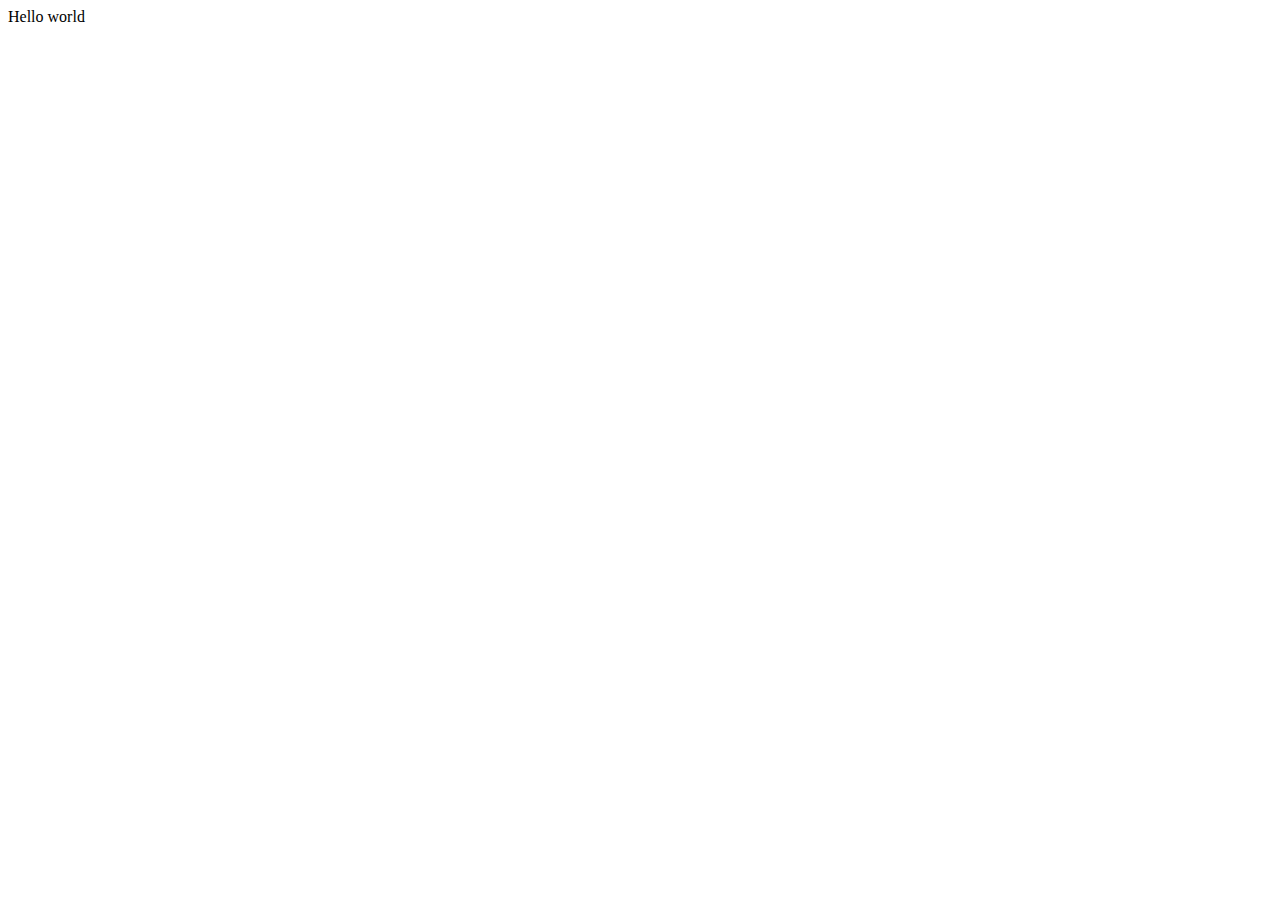
==== index.html @ 5f2f17da "Initial commit" ====
<!DOCTYPE html>
<html>

<head>
  <meta charset="utf-8">
  <meta name="viewport" content="width=device-width">
  <title>replit</title>
  <link href="style.css" rel="stylesheet" type="text/css" />
</head>

<body>
  Hello world
  <script src="script.js"></script>
</body>

</html>
---- style.css ----
html {
  height: 100%;
  width: 100%;
}
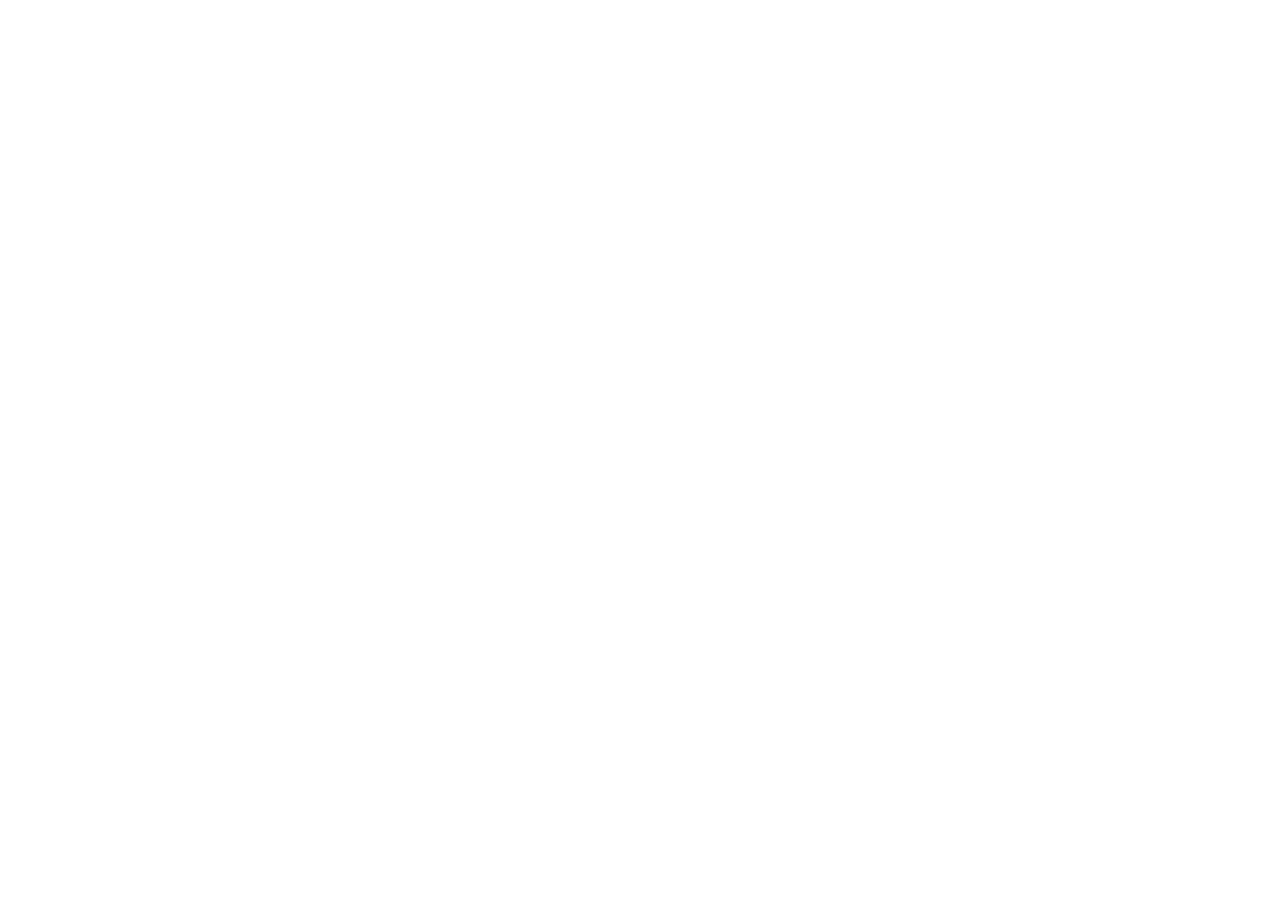
==== commit baf0e817: "primeiro Commit do HTML" ====
--- a/index.html
+++ b/index.html
@@ -4,12 +4,11 @@
 <head>
   <meta charset="utf-8">
   <meta name="viewport" content="width=device-width">
-  <title>replit</title>
+  <title>Feedback</title>
   <link href="style.css" rel="stylesheet" type="text/css" />
 </head>
 
 <body>
-  Hello world
   <script src="script.js"></script>
 </body>
 
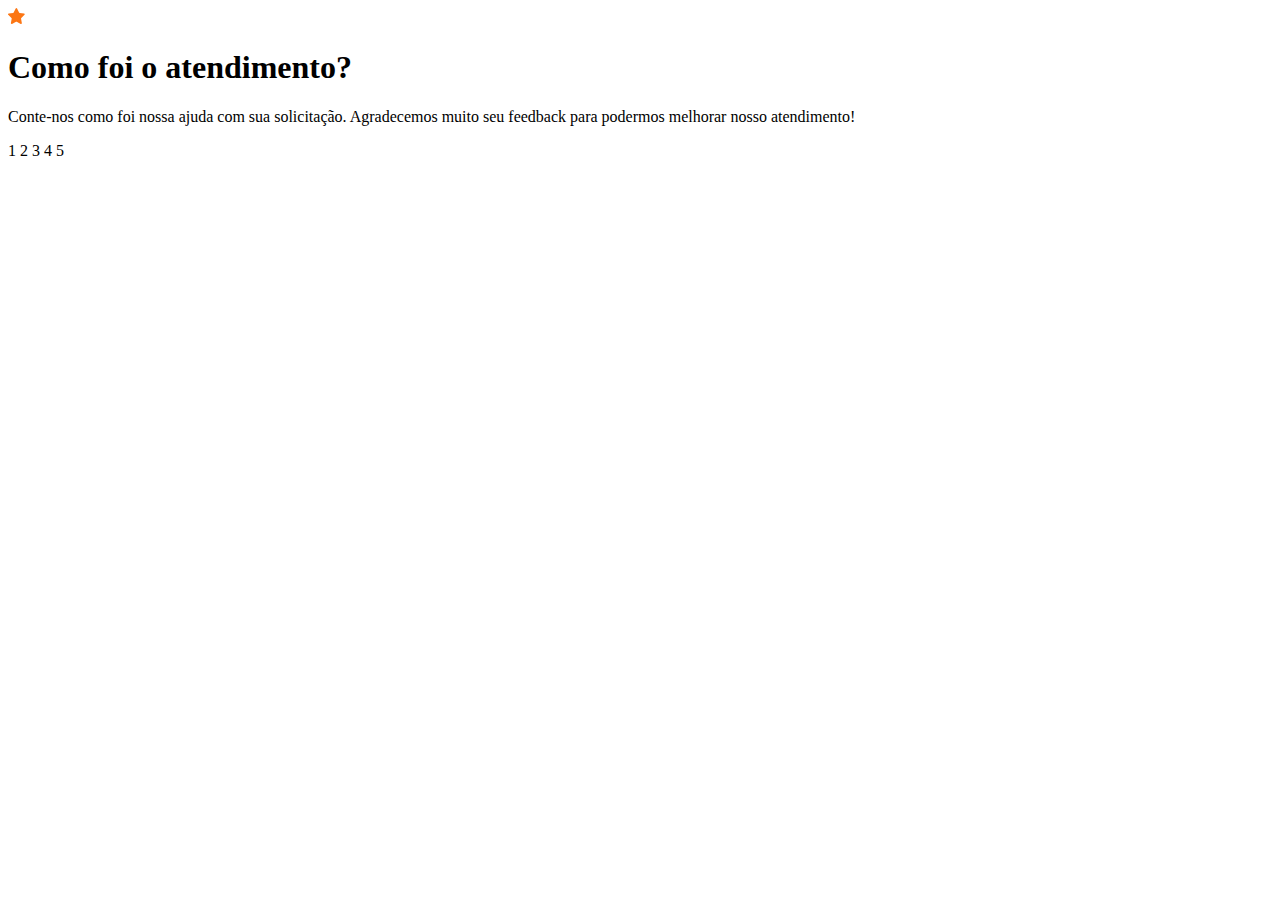
==== commit 630199c2: "segundo Commit HTML" ====
--- a/index.html
+++ b/index.html
@@ -9,7 +9,23 @@
 </head>
 
 <body>
-  <script src="script.js"></script>
+  <div class="card">
+   <div>
+     <img src="icon-star.svg" alt="estrela"> 
+   </div>
+
+    <h1>Como foi o atendimento?</h1>
+
+    <p>Conte-nos como foi nossa ajuda com sua       solicitação. Agradecemos muito seu feedback       para podermos melhorar nosso atendimento!</p>
+
+    <div>
+      <buttons>1</buttons>
+      <buttons>2</buttons>
+      <buttons>3</buttons>
+      <buttons>4</buttons>
+      <buttons>5</buttons>
+    </div>
+  </div>
 </body>
 
 </html>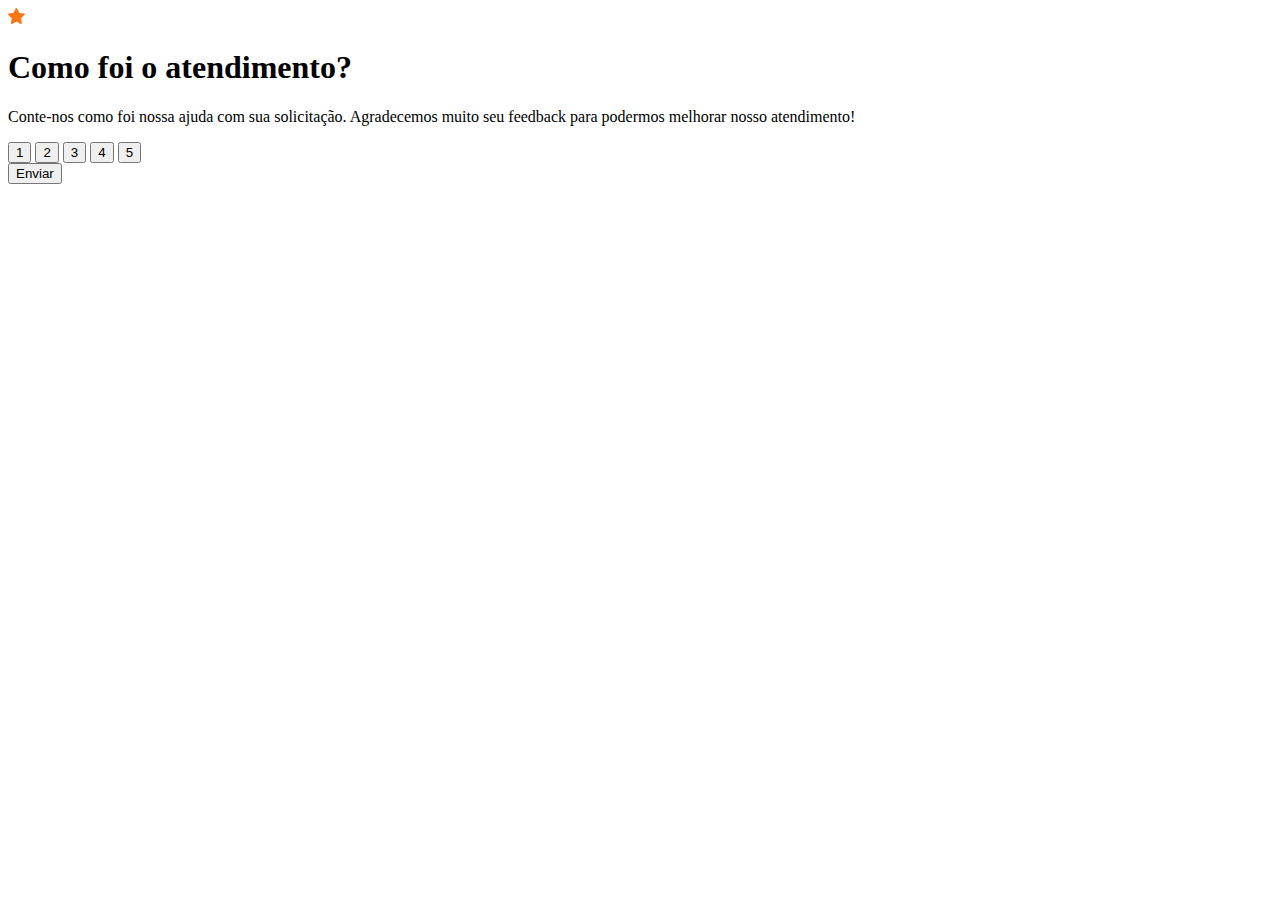
==== commit 89cb814e: "terceiro Commit do HTML" ====
--- a/index.html
+++ b/index.html
@@ -10,7 +10,7 @@
 
 <body>
   <div class="card">
-   <div>
+   <div class="estrela">
      <img src="icon-star.svg" alt="estrela"> 
    </div>
 
@@ -18,14 +18,15 @@
 
     <p>Conte-nos como foi nossa ajuda com sua       solicitação. Agradecemos muito seu feedback       para podermos melhorar nosso atendimento!</p>
 
-    <div>
-      <buttons>1</buttons>
-      <buttons>2</buttons>
-      <buttons>3</buttons>
-      <buttons>4</buttons>
-      <buttons>5</buttons>
+    <div class="Notas">
+      <button>1</button>
+      <button>2</button>
+      <button>3</button>
+      <button>4</button>
+      <button>5</button>
     </div>
+
+    <button>Enviar</button>
   </div>
 </body>
-
 </html>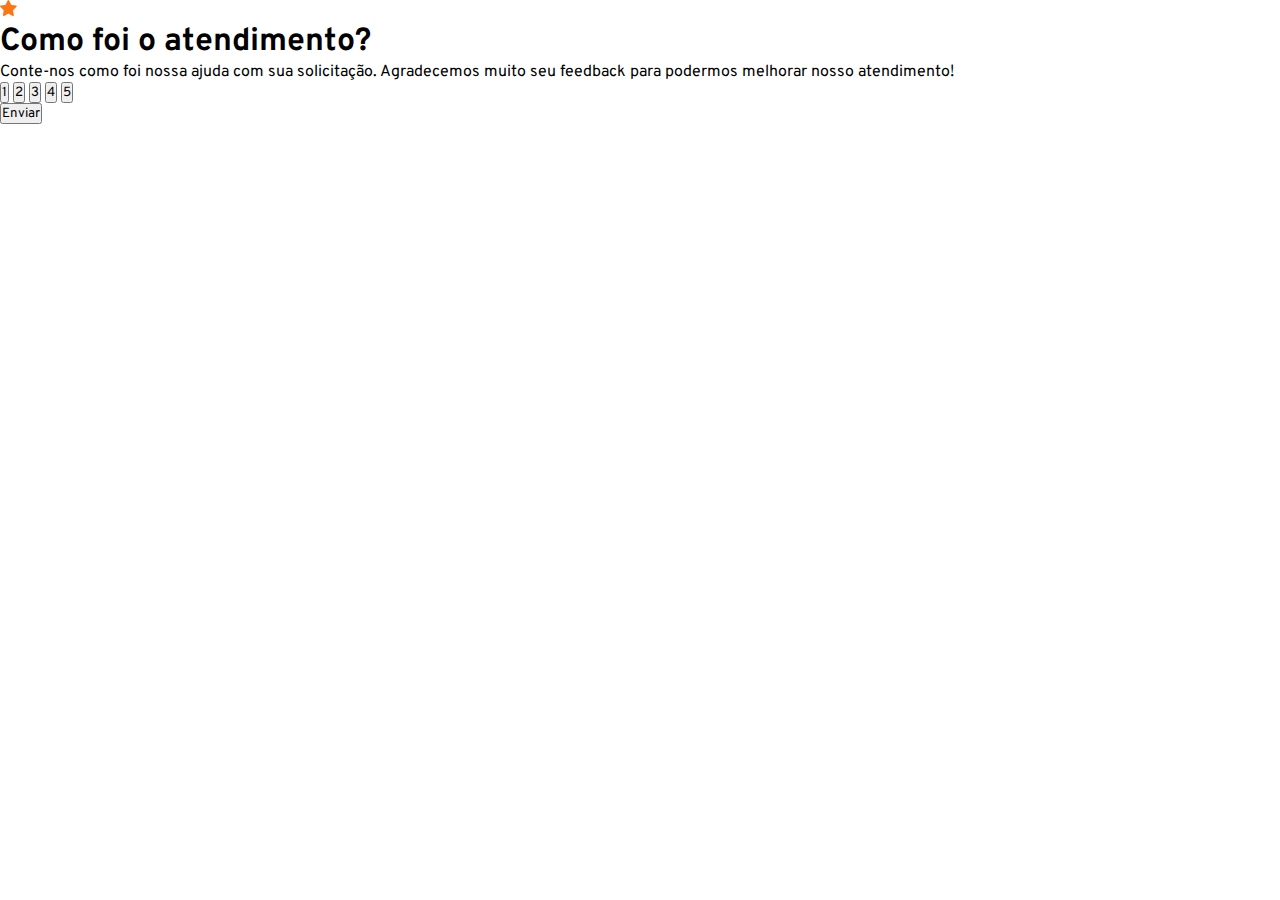
==== commit dbdc9043: "Quarto Commit do HTML e Primeiro Commit do CSS" ====
--- a/index.html
+++ b/index.html
@@ -6,6 +6,9 @@
   <meta name="viewport" content="width=device-width">
   <title>Feedback</title>
   <link href="style.css" rel="stylesheet" type="text/css" />
+  <link rel="preconnect" href="https://fonts.googleapis.com">
+  <link rel="preconnect" href="https://fonts.gstatic.com" crossorigin>
+  <link href="https://fonts.googleapis.com/css2?family=Overpass:ital,wght@0,100..900;1,100..900&display=swap" rel="stylesheet">
 </head>
 
 <body>
--- a/style.css
+++ b/style.css
@@ -1,4 +1,8 @@
-html {
-  height: 100%;
-  width: 100%;
-}+*{
+  margin: 0;
+  padding: 0;
+  box-sizing: border-box;
+  font-family: "Overpass", sans-serif;
+}
+   
+ 
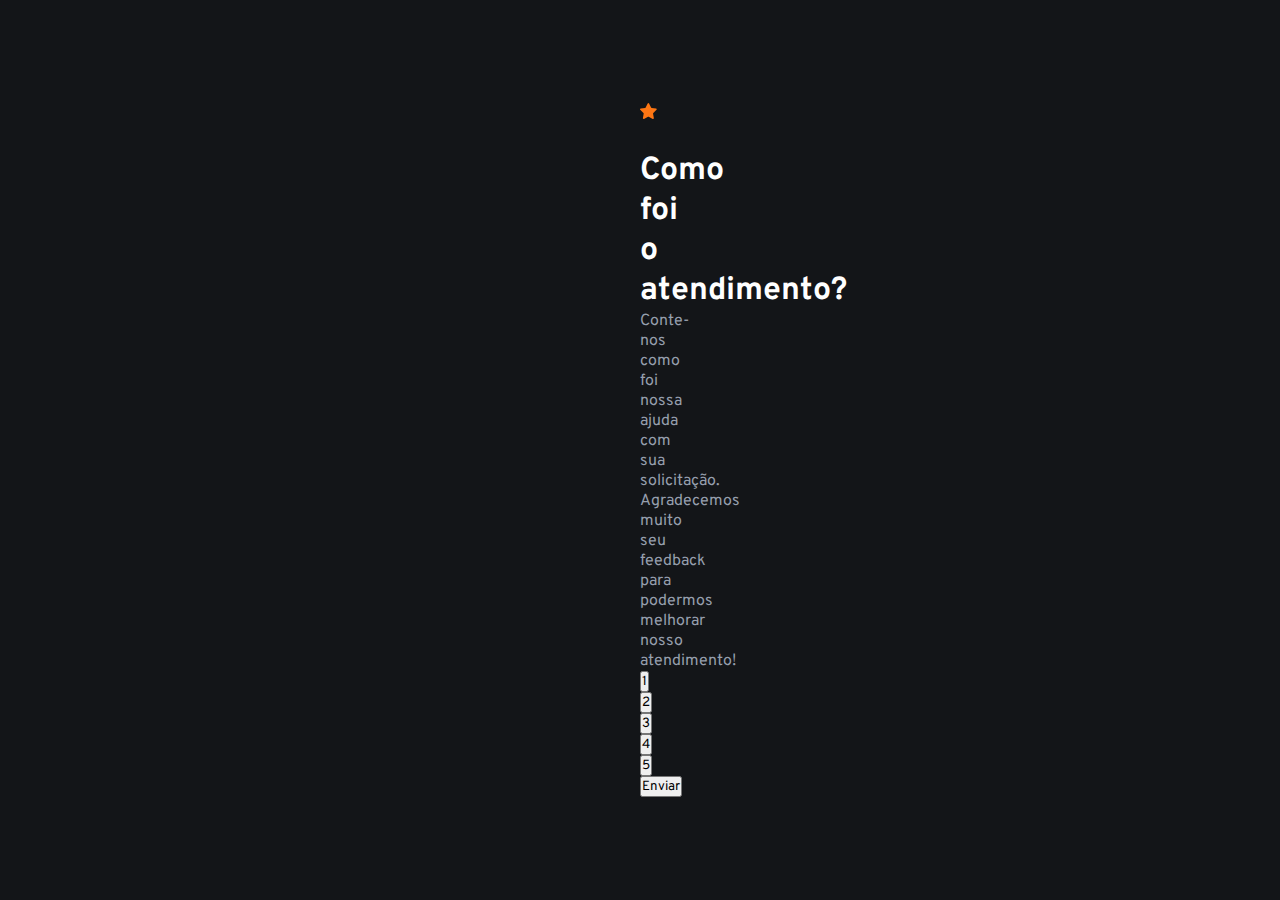
==== commit d885c6ed: "Terceiro Commit do CSS" ====
--- a/index.html
+++ b/index.html
@@ -19,7 +19,9 @@
 
     <h1>Como foi o atendimento?</h1>
 
-    <p>Conte-nos como foi nossa ajuda com sua       solicitação. Agradecemos muito seu feedback       para podermos melhorar nosso atendimento!</p>
+    <p>Conte-nos como foi nossa ajuda com sua     
+   solicitação. Agradecemos muito seu feedback       
+   para podermos melhorar nosso atendimento!</p>
 
     <div class="Notas">
       <button>1</button>
--- a/style.css
+++ b/style.css
@@ -4,5 +4,46 @@
   box-sizing: border-box;
   font-family: "Overpass", sans-serif;
 }
+
+:root{
+   --dark-blue: #262E38;
+   --light-grey: #969FAD;
+   --medium-grey: #7C8798;
+   --orange: #FC7614;
+   --white: #FFF;
+   --very-dark-blue: #131518;
+   --black-gradient: radial-gradient(98.96% 98.96% at 50% 0%, #232A34 0%, #181E27 100%);
+}
+
+body{
+  background-color: var(--very-dark-blue);
+
+  height: 100svh;
+
+  display: flex;
+  justify-content: center;
+  align-items: center;
+}
+
+.card{
+  background-color: var(--black-gradient);
+  max-width: 42px;
+  padding: 32px;
+  
+}
+
+.card h1{
+  color: var(--white);
+}
+
+.card p{
+  color: var(--light-grey);
+}
+
+.estrela{
+  background-color: var(--very-dark-blue);
+  width: 48px;
+  height: 48px;
+}
    
  
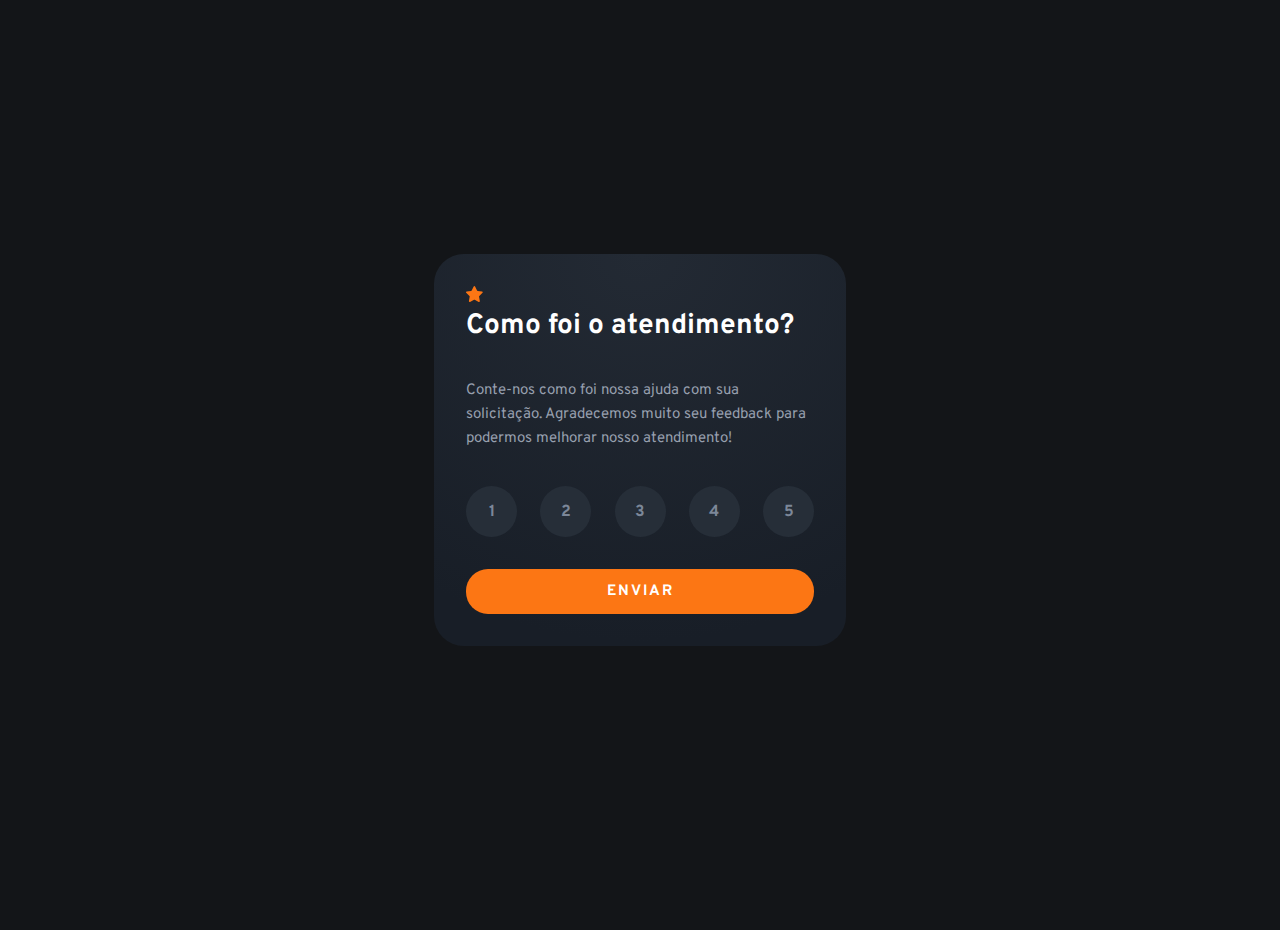
==== commit 0fab93b3: "setimo commit do CSS" ====
--- a/index.html
+++ b/index.html
@@ -5,6 +5,7 @@
   <meta charset="utf-8">
   <meta name="viewport" content="width=device-width">
   <title>Feedback</title>
+  
   <link href="style.css" rel="stylesheet" type="text/css" />
   <link rel="preconnect" href="https://fonts.googleapis.com">
   <link rel="preconnect" href="https://fonts.gstatic.com" crossorigin>
@@ -23,7 +24,7 @@
    solicitação. Agradecemos muito seu feedback       
    para podermos melhorar nosso atendimento!</p>
 
-    <div class="Notas">
+    <div class="botoes">
       <button>1</button>
       <button>2</button>
       <button>3</button>
@@ -31,7 +32,8 @@
       <button>5</button>
     </div>
 
-    <button>Enviar</button>
+  
+      <a href="./pages/agradecimentos.html">Enviar</a>
   </div>
 </body>
 </html>--- a/style.css
+++ b/style.css
@@ -3,6 +3,7 @@
   padding: 0;
   box-sizing: border-box;
   font-family: "Overpass", sans-serif;
+  -weblit-font-smoothing: antialiased;
 }
 
 :root{
@@ -16,34 +17,89 @@
 }
 
 body{
-  background-color: var(--very-dark-blue);
-
+  background-color: var(--very-dark-blue); 
   height: 100svh;
-
   display: flex;
   justify-content: center;
   align-items: center;
+
+  border-radius: 50%;
+
+  margin-bottom: 30px;
 }
 
 .card{
-  background-color: var(--black-gradient);
-  max-width: 42px;
+  background: var(--black-gradient);
+  max-width: 412px;
   padding: 32px;
-  
+  border-radius: 30px;
+}
+.card h1{
+  color: var(--white);
+  font-size: 28px;
+  margin-bottom: 35px;
+}
+.card p{
+  color: var(--light-grey);
+  font-size: 15px;
+  line-height: 24px;
 }
 
-.card h1{
-  color: var(--white);
+.botoes{
+  display: flex;
+  justify-content: space-between;
+  margin-top: 35px;
+  margin-bottom: 32px;
 }
 
-.card p{
-  color: var(--light-grey);
+.botoes button{
+  width: 51px;
+  height: 51px;
+  font-size: 16px;
+  font-weight: 700;
+  line-height: 24px;
+  border-radius: 50%;
+  border: none;
+  color: var(--medium-grey);
+  background-color: var(--dark-blue); 
+
+  transition: all ease-in-out 0.3s; 
 }
 
-.estrela{
-  background-color: var(--very-dark-blue);
-  width: 48px;
-  height: 48px;
+.botoes button:hover{
+  color: var(--white);
+  background-color: var(--orange);
+  cursor: pointer;
 }
+
+.botoes button:focus{
+  color: var(--white);
+  background-color: var(--light-grey);
+}
+.card > a{
+  display: block;
+  width: 100%;
+  padding: 13px;
+  background-color: var(--orange);
+  border: none;
+  border-radius: 22px;
+
+  font-size: 15px;
+  font-weight: 700;
+  text-transform: uppercase;
+  letter-spacing: 2px;
+  color: var(--white);
+  text-align: center;
+  text-decoration: none;
+}
+.card > a:hover{
+color: var(--white);
+  cursor: pointer;
+}
+
+
+
+
+
    
  
